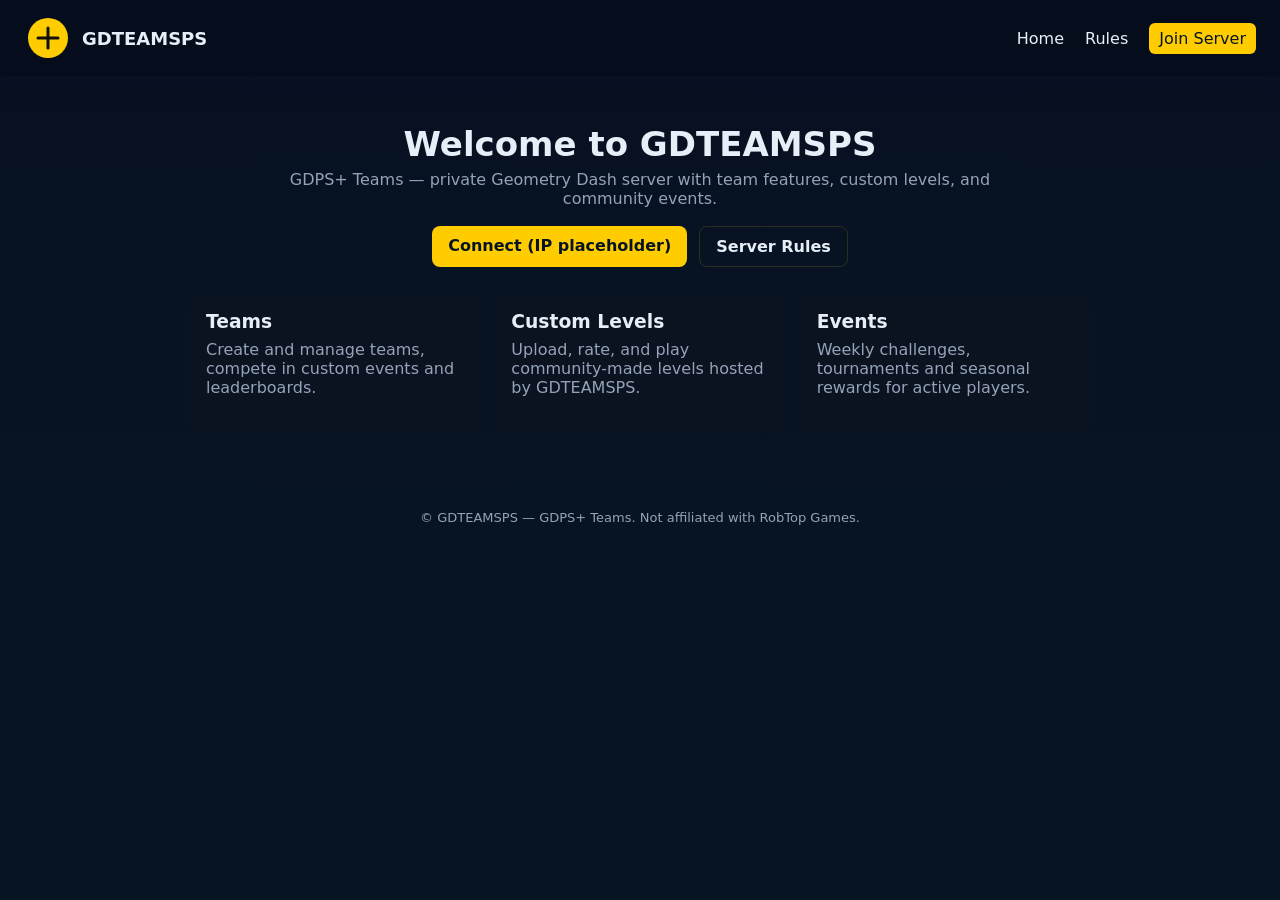
==== gdteamsps-classic/index.html @ 07cfb5c9 "Add GDTEAMSPS static websites and rules pages for both designs in the repository." ====
<!doctype html>
<html lang="en">
<head>
  <meta charset="utf-8" />
  <meta name="viewport" content="width=device-width,initial-scale=1" />
  <title>GDTEAMSPS — GDPS+ Teams (Classic)</title>
  <link rel="stylesheet" href="styles.css">
</head>
<body>
  <header class="site-header">
    <div class="logo">
      <svg width="48" height="48" viewBox="0 0 24 24" aria-hidden="true">
        <circle cx="12" cy="12" r="10" fill="#ffcc00"></circle>
        <path d="M7 12h10" stroke="#111" stroke-width="1.5" stroke-linecap="round"/>
        <path d="M12 7v10" stroke="#111" stroke-width="1.5" stroke-linecap="round"/>
      </svg>
      <span>GDTEAMSPS</span>
    </div>
    <nav>
      <a href="index.html">Home</a>
      <a href="rules.html">Rules</a>
      <a href="#" class="cta">Join Server</a>
    </nav>
  </header>

  <main class="hero">
    <h1>Welcome to GDTEAMSPS</h1>
    <p>GDPS+ Teams — private Geometry Dash server with team features, custom levels, and community events.</p>
    <div class="buttons">
      <a class="btn" href="#">Connect (IP placeholder)</a>
      <a class="btn ghost" href="rules.html">Server Rules</a>
    </div>

    <section class="features">
      <div>
        <h3>Teams</h3>
        <p>Create and manage teams, compete in custom events and leaderboards.</p>
      </div>
      <div>
        <h3>Custom Levels</h3>
        <p>Upload, rate, and play community-made levels hosted by GDTEAMSPS.</p>
      </div>
      <div>
        <h3>Events</h3>
        <p>Weekly challenges, tournaments and seasonal rewards for active players.</p>
      </div>
    </section>
  </main>

  <footer class="site-footer">
    <p>&copy; GDTEAMSPS — GDPS+ Teams. Not affiliated with RobTop Games.</p>
  </footer>

  <script src="script.js"></script>
</body>
</html>
---- gdteamsps-classic/styles.css ----
:root{
  --bg:#0f1724;
  --card:#0b1220;
  --accent:#ffcc00;
  --muted:#94a3b8;
  --text:#e6eef8;
}
*{box-sizing:border-box}
html,body{height:100%}
body{
  margin:0;
  font-family:system-ui,-apple-system,Segoe UI,Roboto,"Helvetica Neue",Arial;
  background:linear-gradient(180deg,#071022 0%,#071422 60%);
  color:var(--text);
  -webkit-font-smoothing:antialiased;
}
.site-header{
  display:flex;
  justify-content:space-between;
  align-items:center;
  padding:14px 24px;
  background:rgba(0,0,0,0.15);
  backdrop-filter:blur(4px);
}
.logo{display:flex;align-items:center;gap:10px;font-weight:700}
.logo span{font-size:18px}
.site-header nav a{color:var(--text);margin-left:16px;text-decoration:none}
.site-header .cta{background:var(--accent);color:#071422;padding:6px 10px;border-radius:6px}
.hero{padding:48px 24px;text-align:center}
.hero h1{font-size:34px;margin:0 0 6px}
.hero p{color:var(--muted);max-width:720px;margin:0 auto 18px}
.buttons{display:flex;gap:12px;justify-content:center;margin-bottom:28px}
.btn{background:var(--accent);color:#071422;padding:10px 16px;border-radius:8px;text-decoration:none;font-weight:600}
.btn.ghost{background:transparent;border:1px solid rgba(255,204,0,0.15);color:var(--text)}
.features{display:grid;grid-template-columns:repeat(auto-fit,minmax(180px,1fr));gap:16px;max-width:900px;margin:0 auto}
.features div{background:var(--card);padding:16px;border-radius:10px;text-align:left}
.features h3{margin:0 0 8px}
.site-footer{text-align:center;padding:18px;color:var(--muted);font-size:13px}
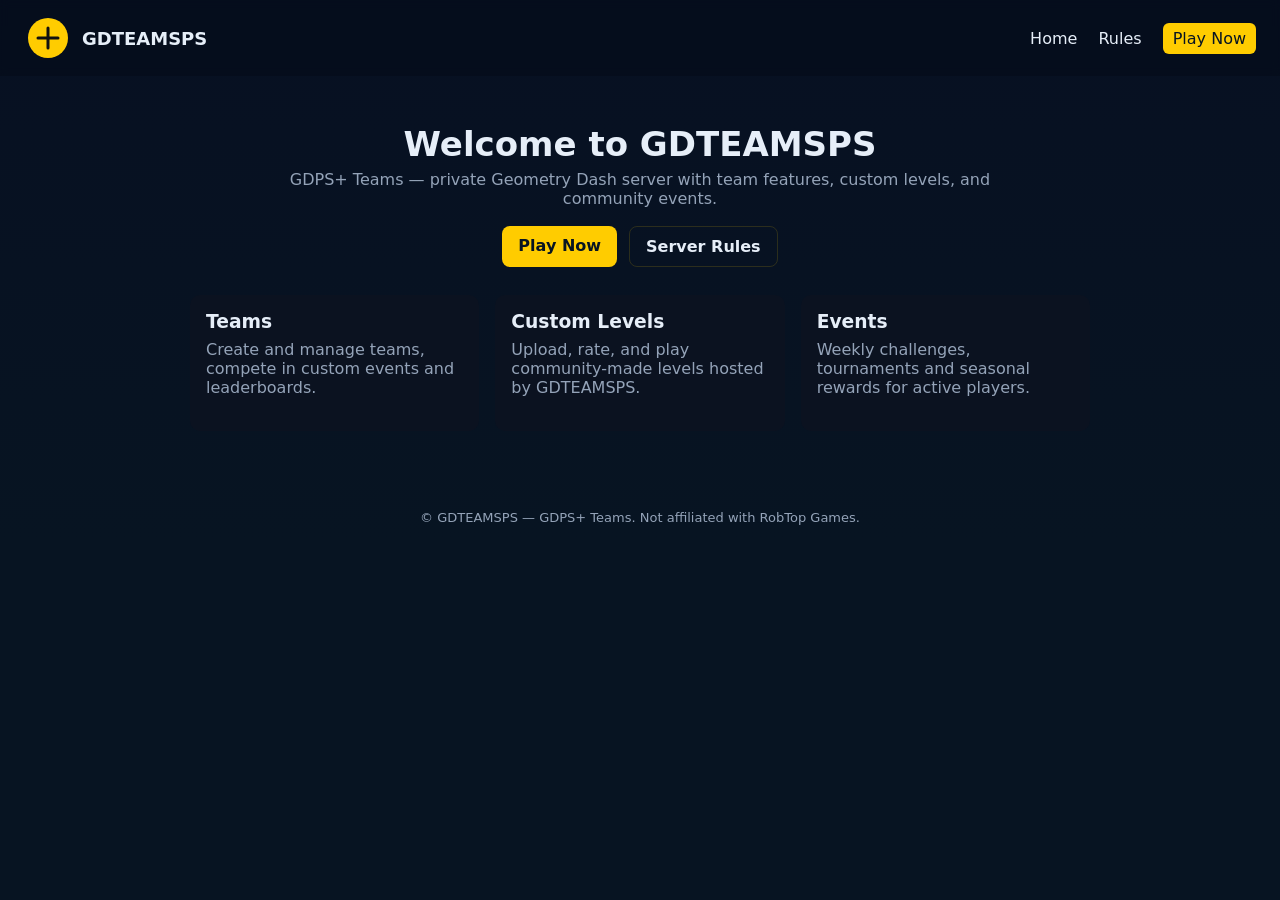
==== commit cbc2c63f: "Remove placeholder IP and join labels from GDTEAMSPS website pages and replace them with generic non" ====
--- a/gdteamsps-classic/index.html
+++ b/gdteamsps-classic/index.html
@@ -19,7 +19,7 @@
     <nav>
       <a href="index.html">Home</a>
       <a href="rules.html">Rules</a>
-      <a href="#" class="cta">Join Server</a>
+      <a href="rules.html" class="cta">Play Now</a>
     </nav>
   </header>
 
@@ -27,7 +27,7 @@
     <h1>Welcome to GDTEAMSPS</h1>
     <p>GDPS+ Teams — private Geometry Dash server with team features, custom levels, and community events.</p>
     <div class="buttons">
-      <a class="btn" href="#">Connect (IP placeholder)</a>
+      <a class="btn" href="rules.html">Play Now</a>
       <a class="btn ghost" href="rules.html">Server Rules</a>
     </div>
 
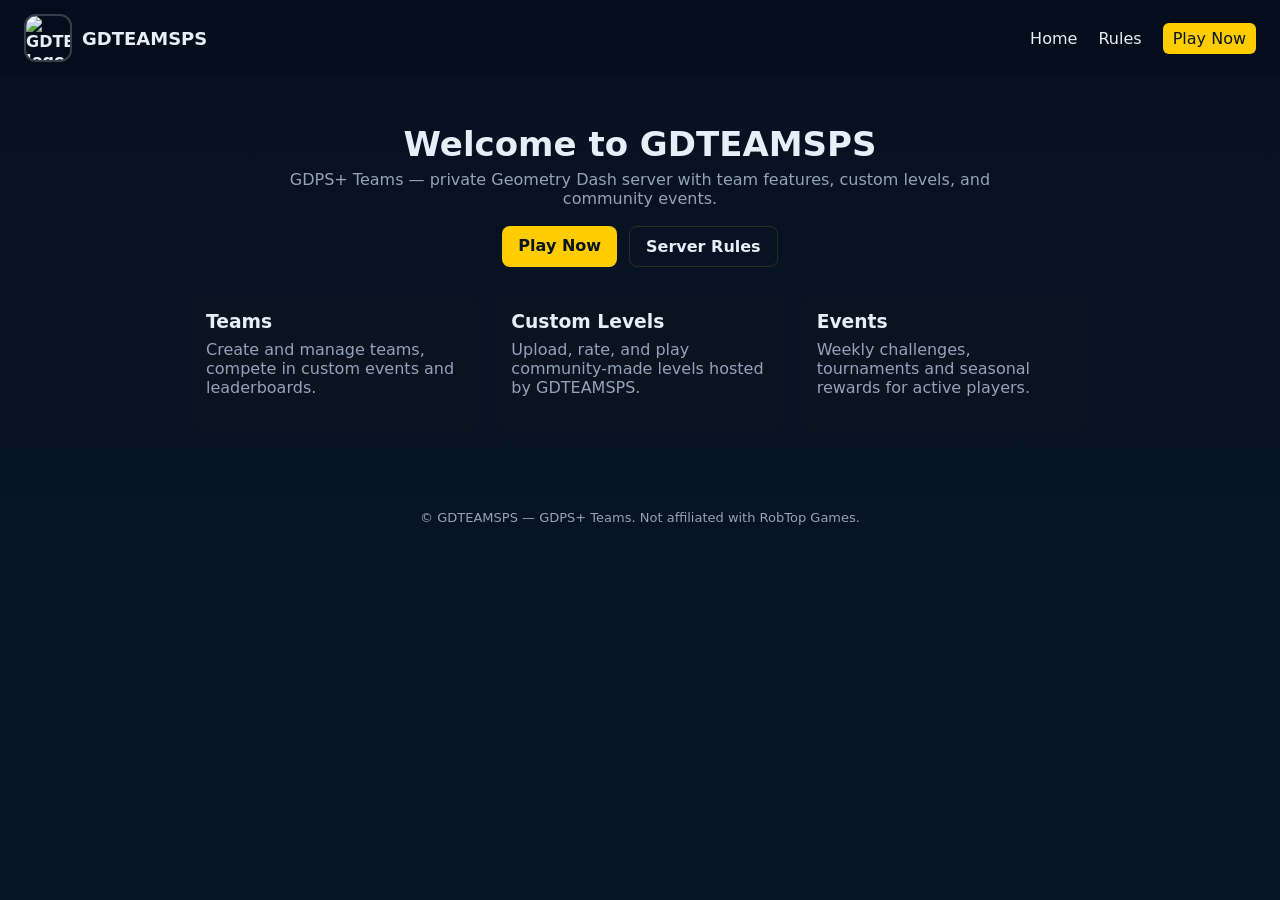
==== commit c955dfd2: "Add GDTEAMSPS branding assets and link logo/favicon to the website pages." ====
--- a/gdteamsps-classic/index.html
+++ b/gdteamsps-classic/index.html
@@ -4,16 +4,13 @@
   <meta charset="utf-8" />
   <meta name="viewport" content="width=device-width,initial-scale=1" />
   <title>GDTEAMSPS — GDPS+ Teams (Classic)</title>
+  <link rel="icon" type="image/png" href="../assets/favicon.png" />
   <link rel="stylesheet" href="styles.css">
 </head>
 <body>
   <header class="site-header">
     <div class="logo">
-      <svg width="48" height="48" viewBox="0 0 24 24" aria-hidden="true">
-        <circle cx="12" cy="12" r="10" fill="#ffcc00"></circle>
-        <path d="M7 12h10" stroke="#111" stroke-width="1.5" stroke-linecap="round"/>
-        <path d="M12 7v10" stroke="#111" stroke-width="1.5" stroke-linecap="round"/>
-      </svg>
+      <img src="../assets/logo.png" alt="GDTEAMSPS logo" style="width:48px;height:48px;border-radius:12px;object-fit:cover;border:2px solid rgba(255,255,255,0.2);" />
       <span>GDTEAMSPS</span>
     </div>
     <nav>
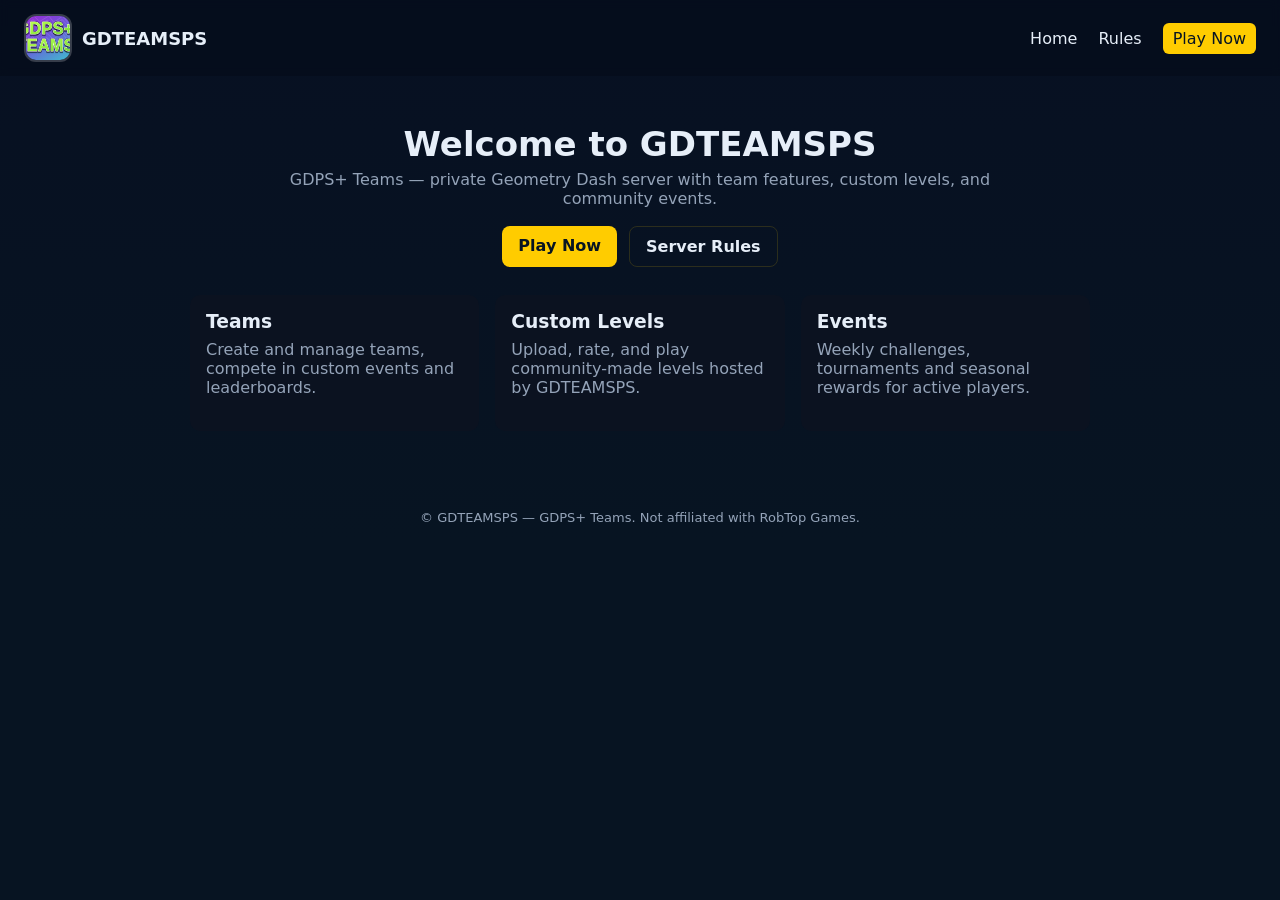
==== commit 4c39526b: "Add the GDTEAMSPS logo and favicon using a generated SVG based on the provided branding reference." ====
--- a/gdteamsps-classic/index.html
+++ b/gdteamsps-classic/index.html
@@ -4,13 +4,13 @@
   <meta charset="utf-8" />
   <meta name="viewport" content="width=device-width,initial-scale=1" />
   <title>GDTEAMSPS — GDPS+ Teams (Classic)</title>
-  <link rel="icon" type="image/png" href="../assets/favicon.png" />
+  <link rel="icon" type="image/svg+xml" href="../assets/favicon.svg" />
   <link rel="stylesheet" href="styles.css">
 </head>
 <body>
   <header class="site-header">
     <div class="logo">
-      <img src="../assets/logo.png" alt="GDTEAMSPS logo" style="width:48px;height:48px;border-radius:12px;object-fit:cover;border:2px solid rgba(255,255,255,0.2);" />
+      <img src="../assets/logo.svg" alt="GDTEAMSPS logo" style="width:48px;height:48px;border-radius:12px;object-fit:cover;border:2px solid rgba(255,255,255,0.2);" />
       <span>GDTEAMSPS</span>
     </div>
     <nav>
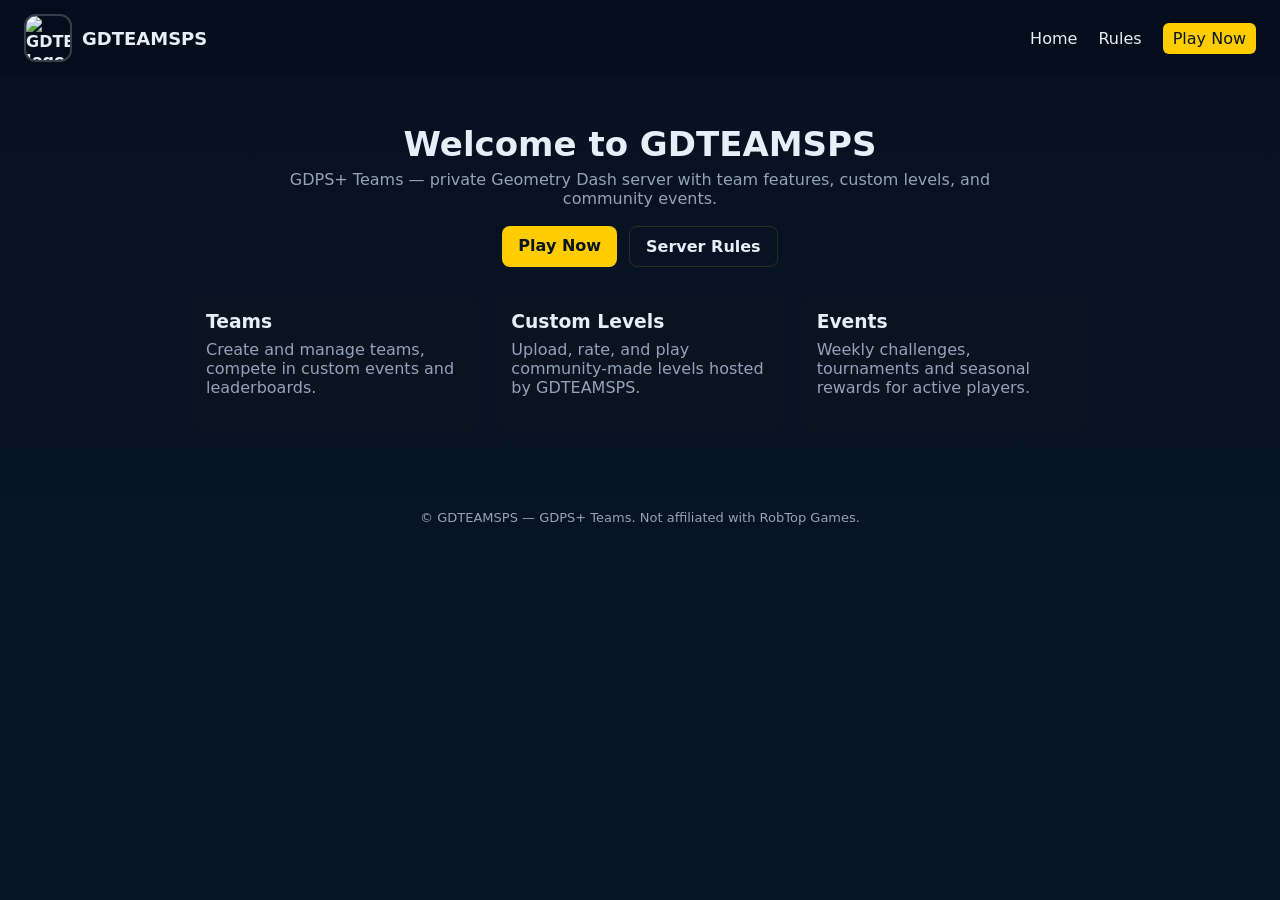
==== commit 02c2734c: "Update pages to use the hosted PNG logo at https://i.postimg.cc/ncLkPg0j/Sin-titulo.png as favicon a" ====
--- a/gdteamsps-classic/index.html
+++ b/gdteamsps-classic/index.html
@@ -4,13 +4,15 @@
   <meta charset="utf-8" />
   <meta name="viewport" content="width=device-width,initial-scale=1" />
   <title>GDTEAMSPS — GDPS+ Teams (Classic)</title>
-  <link rel="icon" type="image/svg+xml" href="../assets/favicon.svg" />
+  <!-- use hosted png favicon -->
+  <link rel="icon" type="image/png" href="https://i.postimg.cc/ncLkPg0j/Sin-titulo.png" />
   <link rel="stylesheet" href="styles.css">
 </head>
 <body>
   <header class="site-header">
     <div class="logo">
-      <img src="../assets/logo.svg" alt="GDTEAMSPS logo" style="width:48px;height:48px;border-radius:12px;object-fit:cover;border:2px solid rgba(255,255,255,0.2);" />
+      <!-- hosted image used directly -->
+      <img src="https://i.postimg.cc/ncLkPg0j/Sin-titulo.png" alt="GDTEAMSPS logo" style="width:48px;height:48px;border-radius:12px;object-fit:cover;border:2px solid rgba(255,255,255,0.2);" />
       <span>GDTEAMSPS</span>
     </div>
     <nav>
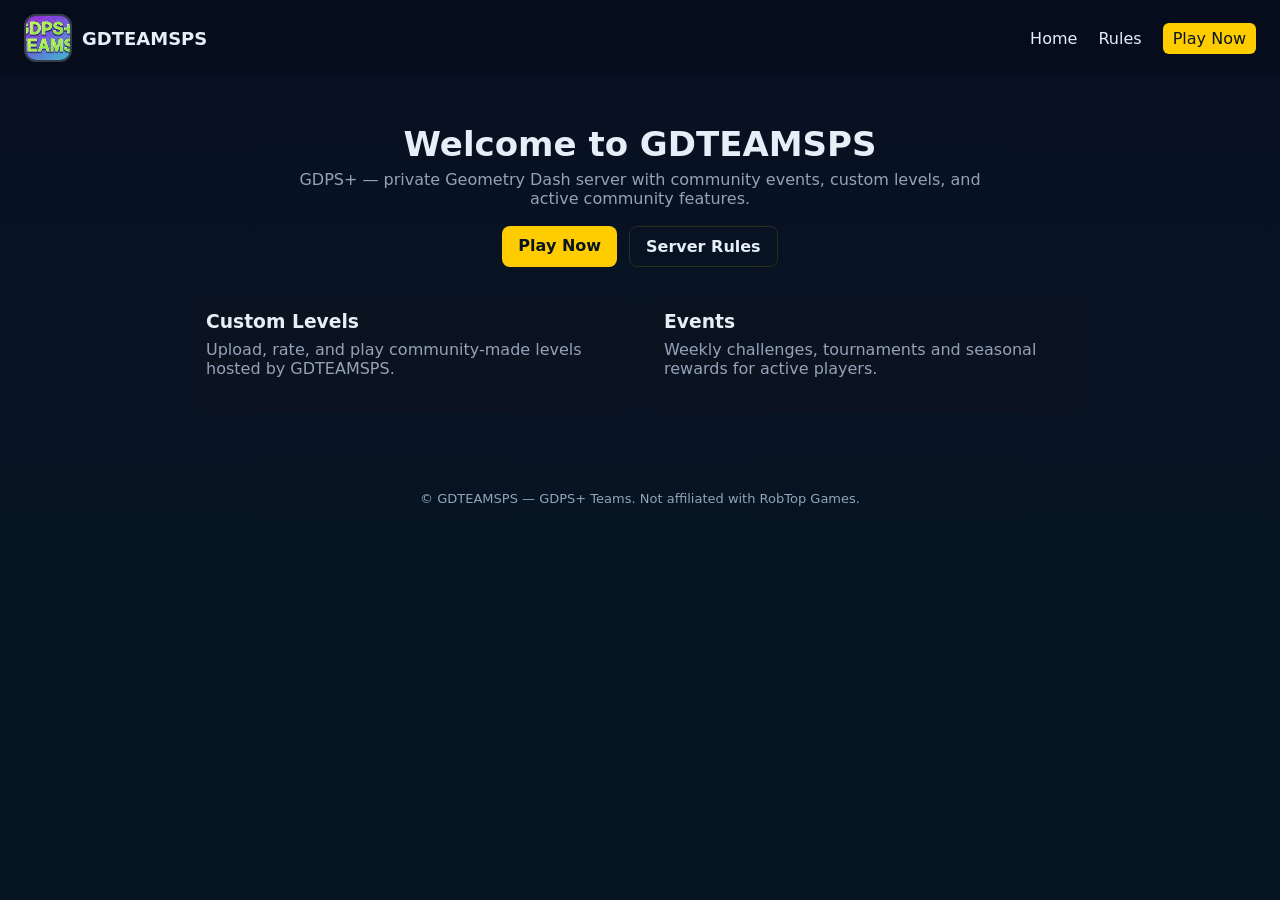
==== commit e98441e3: "Remove team system content from site: delete Team/Team System sections and references, update events" ====
--- a/gdteamsps-classic/index.html
+++ b/gdteamsps-classic/index.html
@@ -4,15 +4,13 @@
   <meta charset="utf-8" />
   <meta name="viewport" content="width=device-width,initial-scale=1" />
   <title>GDTEAMSPS — GDPS+ Teams (Classic)</title>
-  <!-- use hosted png favicon -->
-  <link rel="icon" type="image/png" href="https://i.postimg.cc/ncLkPg0j/Sin-titulo.png" />
+  <link rel="icon" type="image/svg+xml" href="../assets/favicon.svg" />
   <link rel="stylesheet" href="styles.css">
 </head>
 <body>
   <header class="site-header">
     <div class="logo">
-      <!-- hosted image used directly -->
-      <img src="https://i.postimg.cc/ncLkPg0j/Sin-titulo.png" alt="GDTEAMSPS logo" style="width:48px;height:48px;border-radius:12px;object-fit:cover;border:2px solid rgba(255,255,255,0.2);" />
+      <img src="../assets/logo.svg" alt="GDTEAMSPS logo" style="width:48px;height:48px;border-radius:12px;object-fit:cover;border:2px solid rgba(255,255,255,0.2);" />
       <span>GDTEAMSPS</span>
     </div>
     <nav>
@@ -24,17 +22,13 @@
 
   <main class="hero">
     <h1>Welcome to GDTEAMSPS</h1>
-    <p>GDPS+ Teams — private Geometry Dash server with team features, custom levels, and community events.</p>
+    <p>GDPS+ — private Geometry Dash server with community events, custom levels, and active community features.</p>
     <div class="buttons">
       <a class="btn" href="rules.html">Play Now</a>
       <a class="btn ghost" href="rules.html">Server Rules</a>
     </div>
 
     <section class="features">
-      <div>
-        <h3>Teams</h3>
-        <p>Create and manage teams, compete in custom events and leaderboards.</p>
-      </div>
       <div>
         <h3>Custom Levels</h3>
         <p>Upload, rate, and play community-made levels hosted by GDTEAMSPS.</p>
